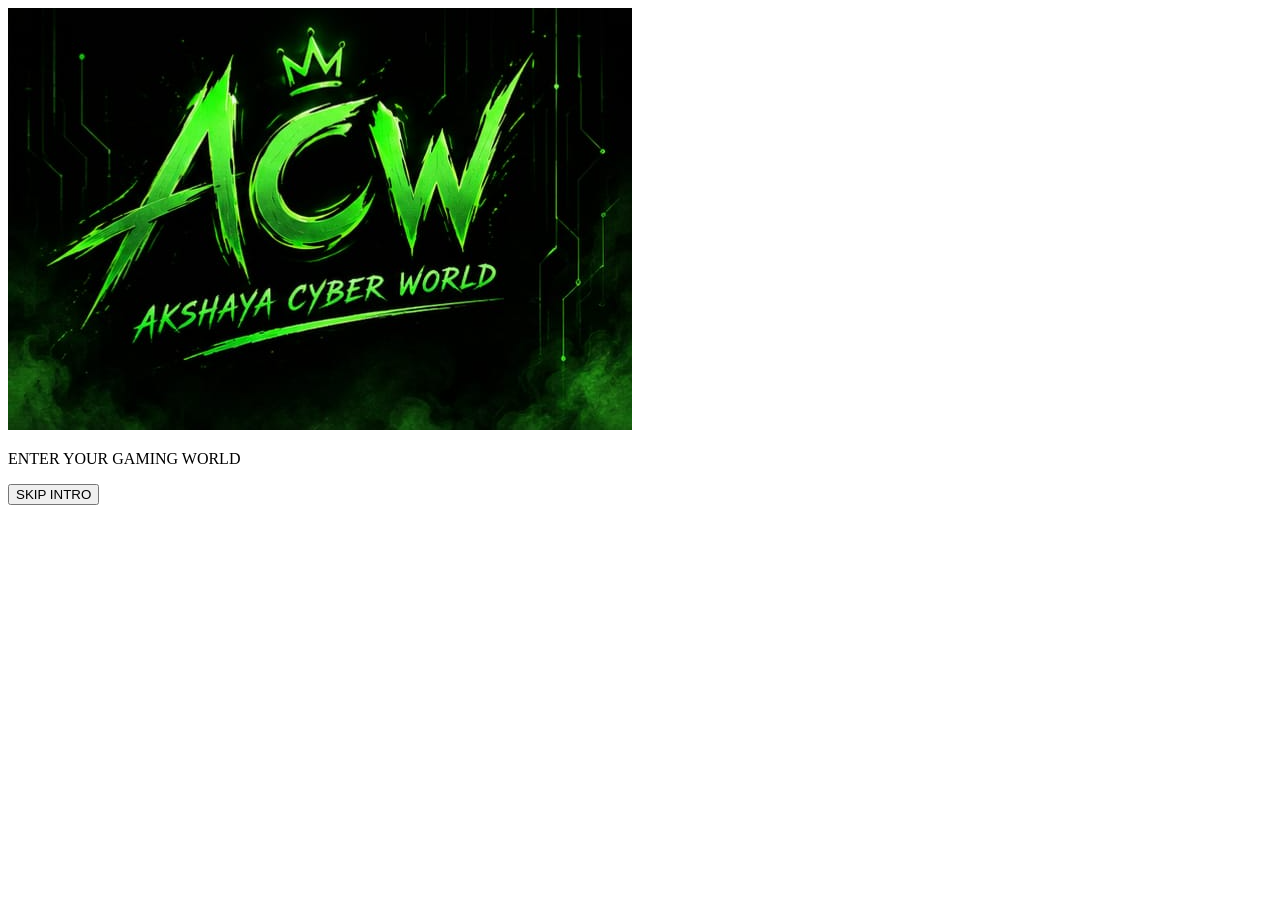
==== index.html @ 7d9d89f4 "Add initial HTML structure for gaming website This is the initial commit that adds the HTML structur" ====
<!DOCTYPE html>
<html lang="en">
<head>
  <meta charset="UTF-8">
  <meta name="viewport" content="width=device-width, initial-scale=1.0">
  <meta name="theme-color" content="#050805">
  <meta name="description" content="Explore browser games, challenges and high scores at Akshaya Cyber World.">
  <title>Akshaya Cyber World | Online Gaming</title>
  <link rel="stylesheet" href="style.css">
</head>
<body>

  <!-- ACW INTRO -->
  <section id="intro" class="intro-screen">
    <img src="acw-logo.png" alt="ACW - Akshaya Cyber World">
    <p>ENTER YOUR GAMING WORLD</p>
    <div class="loading-line"><span></span></div>
    <button id="skip-intro" class="skip-btn">SKIP INTRO</button>
  </section>

  <!-- WEBSITE -->
  <div id="app" class="app" hidden>

    <header class="topbar">
      <a href="#home" class="brand" aria-label="ACW Home">
        <img src="acw-logo.png" alt="ACW logo">
      </a>

      <div class="brand-text">
        <strong>AKSHAYA CYBER WORLD</strong>
        <span>YOUR GAMING UNIVERSE</span>
      </div>

      <button class="account-button" onclick="openAccount('login')">
        LOG IN
      </button>
    </header>

    <main id="home">

      <section class="welcome">
        <p class="eyebrow">WELCOME TO ACW</p>
        <h1>READY.<br><span>PLAY.</span> LEVEL UP.</h1>
        <p>Discover games. Beat your best. Have fun.</p>
        <a href="#games" class="primary-button">EXPLORE GAMES ↗</a>
      </section>

      <section class="search-section" id="search">
        <label for="game-search">FIND YOUR NEXT GAME</label>
        <div class="search-box">
          <span aria-hidden="true">⌕</span>
          <input id="game-search" type="search"
            placeholder="Search games..."
            autocomplete="off">
          <button id="clear-search" aria-label="Clear search">×</button>
        </div>
      </section>

      <section class="section" id="games">
        <div class="section-heading">
          <div>
            <p class="eyebrow">PICK YOUR CHALLENGE</p>
            <h2>GAME <span>ZONE</span></h2>
          </div>
          <span id="game-count" class="count">3 GAMES</span>
        </div>

        <div class="game-grid" id="game-grid">

          <article class="game-card" data-name="Brain Blitz" data-id="brain">
            <div class="game-art brain-art">🧩</div>
            <div class="game-info">
              <span class="game-category">PUZZLE</span>
              <h3>Brain Blitz</h3>
              <p>Challenge your logic and solve the puzzle.</p>
              <button class="game-button" onclick="playGame('brain')">
                PLAY NOW ↗
              </button>
            </div>
          </article>

          <article class="game-card" data-name="Reaction Rush" data-id="reaction">
            <div class="game-art reaction-art">⚡</div>
            <div class="game-info">
              <span class="game-category">ARCADE</span>
              <h3>Reaction Rush</h3>
              <p>Test your reflexes in a quick challenge.</p>
              <button class="game-button" onclick="playGame('reaction')">
                PLAY NOW ↗
              </button>
            </div>
          </article>

          <article class="game-card" data-name="Neon Racer" data-id="racer">
            <div class="game-art racer-art">🏎️</div>
            <div class="game-info">
              <span class="game-category">RACING</span>
              <h3>Neon Racer</h3>
              <p>Get ready for a future racing challenge.</p>
              <button class="game-button" onclick="playGame('racer')">
                COMING SOON
              </button>
            </div>
          </article>

        </div>

        <p id="no-results" hidden>No games found. Try another search.</p>
      </section>

      <section class="section recently-section" id="recent">
        <div class="section-heading">
          <div>
            <p class="eyebrow">JUMP BACK IN</p>
            <h2>RECENTLY <span>PLAYED</span></h2>
          </div>
        </div>
        <div id="recent-list" class="recent-list">
          <p class="empty-message">Your played games will appear here.</p>
        </div>
      </section>

      <section class="section challenge-section">
        <p class="eyebrow">TEST YOUR BRAIN</p>
        <h2>DAILY <span>PUZZLE</span></h2>
        <p>Ready for a quick challenge?</p>
        <button class="primary-button" onclick="playGame('brain')">
          TRY A PUZZLE ↗
        </button>
      </section>

    </main>

    <footer>
      <strong>ACW</strong>
      <p>AKSHAYA CYBER WORLD</p>
      <small>Play smart. Have fun.</small>
    </footer>

    <!-- GAME WINDOW -->
    <div id="game-modal" class="modal" hidden>
      <div class="modal-card">
        <button class="close-button" onclick="closeModal('game-modal')"
          aria-label="Close game">×</button>
        <div id="game-content"></div>
      </div>
    </div>

    <!-- ACCOUNT WINDOW -->
    <div id="account-modal" class="modal" hidden>
      <div class="modal-card account-card">
        <button class="close-button"
          onclick="closeModal('account-modal')" aria-label="Close">×</button>

        <p class="eyebrow">WELCOME TO ACW</p>
        <h2 id="account-title">LOG IN</h2>

        <div class="account-tabs">
          <button id="login-tab" class="tab active"
            onclick="openAccount('login')">LOG IN</button>
          <button id="signup-tab" class="tab"
            onclick="openAccount('signup')">CREATE ACCOUNT</button>
        </div>

        <form id="account-form">
          <div id="username-field" hidden>
            <label for="username">Username</label>
            <input id="username" name="username" minlength="3"
              maxlength="24" autocomplete="username"
              placeholder="Choose a username">
          </div>

          <div id="contact-field" hidden>
            <label for="contact">Email or mobile number</label>
            <input id="contact" name="contact" autocomplete="email"
              placeholder="Email or mobile number">
          </div>

          <div id="login-identity-field">
            <label for="identity">Username or email</label>
            <input id="identity" name="identity"
              autocomplete="username" placeholder="Enter username or email">
          </div>

          <div id="dob-field" hidden>
            <label for="dob">Date of birth</label>
            <input id="dob" name="dob" type="date" autocomplete="bday">
            <small>Your age eligibility will be checked.</small>
          </div>

          <div>
            <label for="password">Password</label>
            <input id="password" name="password" type="password"
              minlength="8" autocomplete="current-password"
              placeholder="Enter password" required>
          </div>

          <button class="primary-button submit-button" type="submit">
            CONTINUE
          </button>
          <p id="account-message" class="form-message" role="status"></p>
        </form>

        <p class="privacy-note">
          Account creation will be enabled after secure authentication setup.
        </p>
      </div>
    </div>

    <!-- MOBILE BOTTOM NAVIGATION -->
    <nav class="bottom-nav" aria-label="Main navigation">
      <a href="#home" class="nav-item active">
        <span>⌂</span><small>Home</small>
      </a>
      <button class="nav-item" onclick="openAccount('login')">
        <span>↪</span><small>Log in</small>
      </button>
      <a href="#search" class="nav-item">
        <span>⌕</span><small>Search</small>
      </a>
      <button class="nav-item" onclick="openProfile()">
        <span>◉</span><small>Profile</small>
      </button>
    </nav>

  </div>

  <script src="script.js"></script>
</body>
</html>
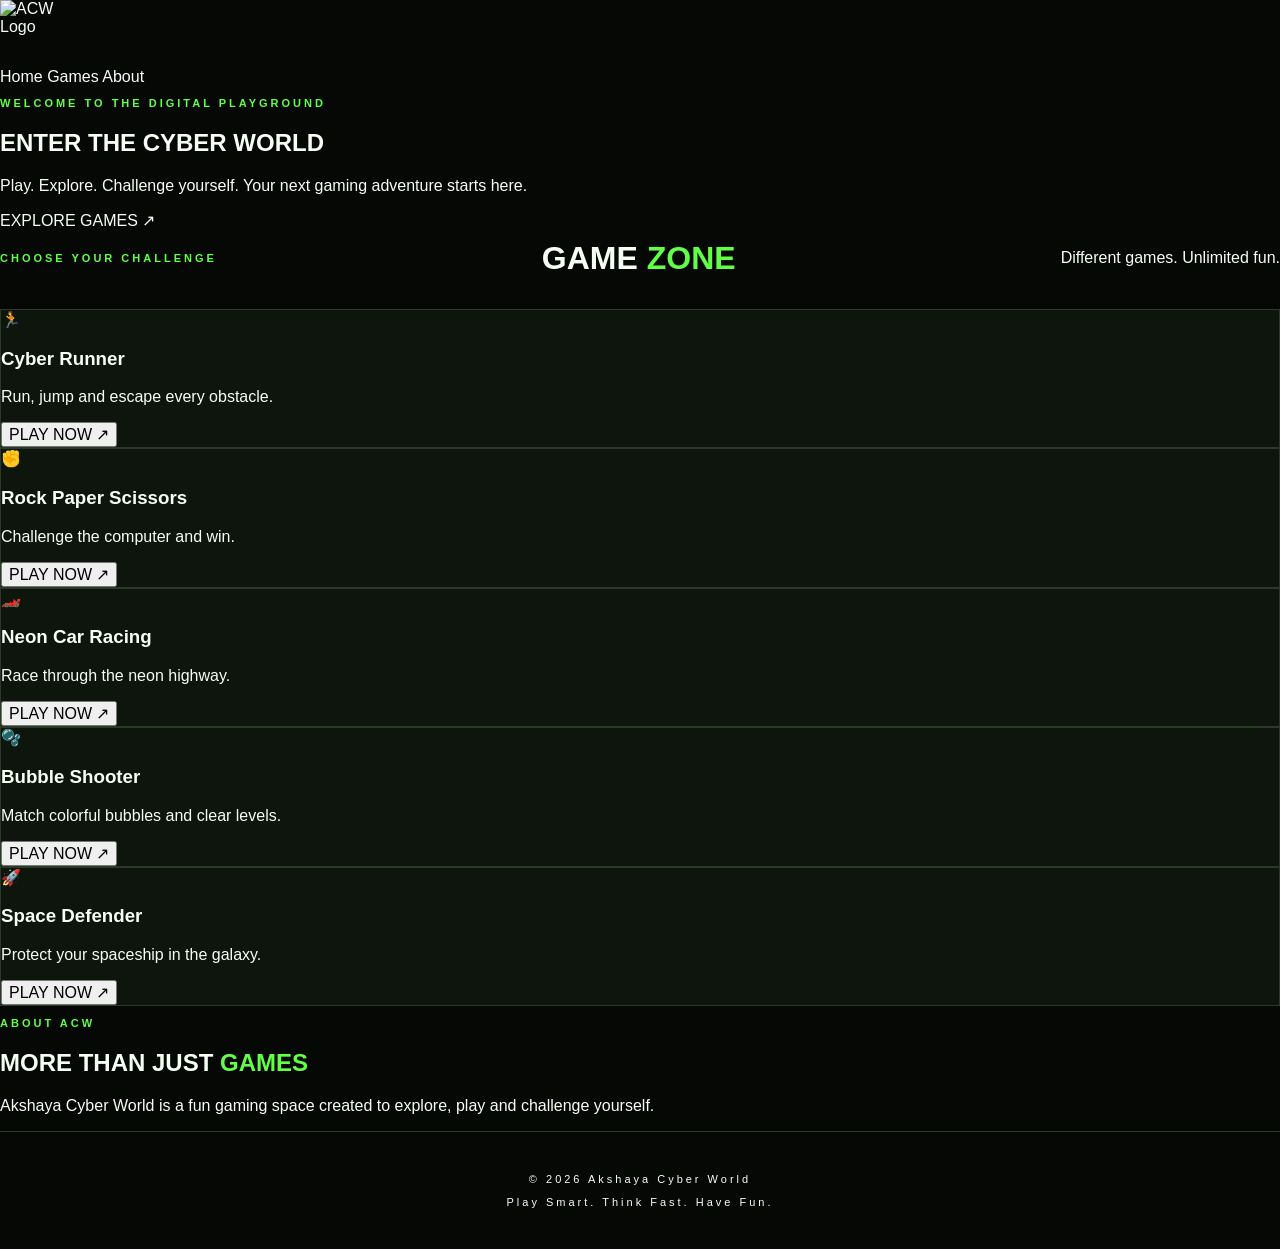
==== commit 0434ba6d: "Refactor index.html for improved structure and content" ====
--- a/index.html
+++ b/index.html
@@ -4,227 +4,97 @@
 <head>
   <meta charset="UTF-8">
   <meta name="viewport" content="width=device-width, initial-scale=1.0">
-  <meta name="theme-color" content="#050805">
-  <meta name="description" content="Explore browser games, challenges and high scores at Akshaya Cyber World.">
-  <title>Akshaya Cyber World | Online Gaming</title>
+  <title>ACW | Akshaya Cyber World</title>
   <link rel="stylesheet" href="style.css">
 </head>
 <body>
 
-  <!-- ACW INTRO -->
-  <section id="intro" class="intro-screen">
-    <img src="acw-logo.png" alt="ACW - Akshaya Cyber World">
-    <p>ENTER YOUR GAMING WORLD</p>
-    <div class="loading-line"><span></span></div>
-    <button id="skip-intro" class="skip-btn">SKIP INTRO</button>
-  </section>
+  <header class="navbar">
+    <a href="#" class="brand">
+      <img src="acw-logo-new.png" alt="ACW Logo">
+    </a>
 
-  <!-- WEBSITE -->
-  <div id="app" class="app" hidden>
+    <nav>
+      <a href="#home">Home</a>
+      <a href="#games">Games</a>
+      <a href="#about">About</a>
+    </nav>
+  </header>
 
-    <header class="topbar">
-      <a href="#home" class="brand" aria-label="ACW Home">
-        <img src="acw-logo.png" alt="ACW logo">
-      </a>
+  <main>
+    <section class="hero" id="home">
+      <div class="hero-content">
+        <p class="eyebrow">WELCOME TO THE DIGITAL PLAYGROUND</p>
+        <h1>ENTER THE <span>CYBER WORLD</span></h1>
+        <p class="hero-description">
+          Play. Explore. Challenge yourself.
+          Your next gaming adventure starts here.
+        </p>
+        <a href="#games" class="primary-btn">EXPLORE GAMES ↗</a>
+      </div>
+    </section>
 
-      <div class="brand-text">
-        <strong>AKSHAYA CYBER WORLD</strong>
-        <span>YOUR GAMING UNIVERSE</span>
+    <section class="games-section" id="games">
+      <div class="section-heading">
+        <p class="eyebrow">CHOOSE YOUR CHALLENGE</p>
+        <h2>GAME <span>ZONE</span></h2>
+        <p>Different games. Unlimited fun.</p>
       </div>
 
-      <button class="account-button" onclick="openAccount('login')">
-        LOG IN
-      </button>
-    </header>
+      <div class="games-grid">
 
-    <main id="home">
+        <article class="game-card">
+          <div class="game-icon">🏃</div>
+          <h3>Cyber Runner</h3>
+          <p>Run, jump and escape every obstacle.</p>
+          <button onclick="openGame('runner')">PLAY NOW ↗</button>
+        </article>
 
-      <section class="welcome">
-        <p class="eyebrow">WELCOME TO ACW</p>
-        <h1>READY.<br><span>PLAY.</span> LEVEL UP.</h1>
-        <p>Discover games. Beat your best. Have fun.</p>
-        <a href="#games" class="primary-button">EXPLORE GAMES ↗</a>
-      </section>
+        <article class="game-card">
+          <div class="game-icon">✊</div>
+          <h3>Rock Paper Scissors</h3>
+          <p>Challenge the computer and win.</p>
+          <button onclick="openGame('rps')">PLAY NOW ↗</button>
+        </article>
 
-      <section class="search-section" id="search">
-        <label for="game-search">FIND YOUR NEXT GAME</label>
-        <div class="search-box">
-          <span aria-hidden="true">⌕</span>
-          <input id="game-search" type="search"
-            placeholder="Search games..."
-            autocomplete="off">
-          <button id="clear-search" aria-label="Clear search">×</button>
-        </div>
-      </section>
+        <article class="game-card">
+          <div class="game-icon">🏎️</div>
+          <h3>Neon Car Racing</h3>
+          <p>Race through the neon highway.</p>
+          <button onclick="openGame('racing')">PLAY NOW ↗</button>
+        </article>
 
-      <section class="section" id="games">
-        <div class="section-heading">
-          <div>
-            <p class="eyebrow">PICK YOUR CHALLENGE</p>
-            <h2>GAME <span>ZONE</span></h2>
-          </div>
-          <span id="game-count" class="count">3 GAMES</span>
-        </div>
+        <article class="game-card">
+          <div class="game-icon">🫧</div>
+          <h3>Bubble Shooter</h3>
+          <p>Match colorful bubbles and clear levels.</p>
+          <button onclick="openGame('bubble')">PLAY NOW ↗</button>
+        </article>
 
-        <div class="game-grid" id="game-grid">
+        <article class="game-card">
+          <div class="game-icon">🚀</div>
+          <h3>Space Defender</h3>
+          <p>Protect your spaceship in the galaxy.</p>
+          <button onclick="openGame('space')">PLAY NOW ↗</button>
+        </article>
 
-          <article class="game-card" data-name="Brain Blitz" data-id="brain">
-            <div class="game-art brain-art">🧩</div>
-            <div class="game-info">
-              <span class="game-category">PUZZLE</span>
-              <h3>Brain Blitz</h3>
-              <p>Challenge your logic and solve the puzzle.</p>
-              <button class="game-button" onclick="playGame('brain')">
-                PLAY NOW ↗
-              </button>
-            </div>
-          </article>
+      </div>
+    </section>
 
-          <article class="game-card" data-name="Reaction Rush" data-id="reaction">
-            <div class="game-art reaction-art">⚡</div>
-            <div class="game-info">
-              <span class="game-category">ARCADE</span>
-              <h3>Reaction Rush</h3>
-              <p>Test your reflexes in a quick challenge.</p>
-              <button class="game-button" onclick="playGame('reaction')">
-                PLAY NOW ↗
-              </button>
-            </div>
-          </article>
+    <section class="about-section" id="about">
+      <p class="eyebrow">ABOUT ACW</p>
+      <h2>MORE THAN JUST <span>GAMES</span></h2>
+      <p>
+        Akshaya Cyber World is a fun gaming space
+        created to explore, play and challenge yourself.
+      </p>
+    </section>
+  </main>
 
-          <article class="game-card" data-name="Neon Racer" data-id="racer">
-            <div class="game-art racer-art">🏎️</div>
-            <div class="game-info">
-              <span class="game-category">RACING</span>
-              <h3>Neon Racer</h3>
-              <p>Get ready for a future racing challenge.</p>
-              <button class="game-button" onclick="playGame('racer')">
-                COMING SOON
-              </button>
-            </div>
-          </article>
-
-        </div>
-
-        <p id="no-results" hidden>No games found. Try another search.</p>
-      </section>
-
-      <section class="section recently-section" id="recent">
-        <div class="section-heading">
-          <div>
-            <p class="eyebrow">JUMP BACK IN</p>
-            <h2>RECENTLY <span>PLAYED</span></h2>
-          </div>
-        </div>
-        <div id="recent-list" class="recent-list">
-          <p class="empty-message">Your played games will appear here.</p>
-        </div>
-      </section>
-
-      <section class="section challenge-section">
-        <p class="eyebrow">TEST YOUR BRAIN</p>
-        <h2>DAILY <span>PUZZLE</span></h2>
-        <p>Ready for a quick challenge?</p>
-        <button class="primary-button" onclick="playGame('brain')">
-          TRY A PUZZLE ↗
-        </button>
-      </section>
-
-    </main>
-
-    <footer>
-      <strong>ACW</strong>
-      <p>AKSHAYA CYBER WORLD</p>
-      <small>Play smart. Have fun.</small>
-    </footer>
-
-    <!-- GAME WINDOW -->
-    <div id="game-modal" class="modal" hidden>
-      <div class="modal-card">
-        <button class="close-button" onclick="closeModal('game-modal')"
-          aria-label="Close game">×</button>
-        <div id="game-content"></div>
-      </div>
-    </div>
-
-    <!-- ACCOUNT WINDOW -->
-    <div id="account-modal" class="modal" hidden>
-      <div class="modal-card account-card">
-        <button class="close-button"
-          onclick="closeModal('account-modal')" aria-label="Close">×</button>
-
-        <p class="eyebrow">WELCOME TO ACW</p>
-        <h2 id="account-title">LOG IN</h2>
-
-        <div class="account-tabs">
-          <button id="login-tab" class="tab active"
-            onclick="openAccount('login')">LOG IN</button>
-          <button id="signup-tab" class="tab"
-            onclick="openAccount('signup')">CREATE ACCOUNT</button>
-        </div>
-
-        <form id="account-form">
-          <div id="username-field" hidden>
-            <label for="username">Username</label>
-            <input id="username" name="username" minlength="3"
-              maxlength="24" autocomplete="username"
-              placeholder="Choose a username">
-          </div>
-
-          <div id="contact-field" hidden>
-            <label for="contact">Email or mobile number</label>
-            <input id="contact" name="contact" autocomplete="email"
-              placeholder="Email or mobile number">
-          </div>
-
-          <div id="login-identity-field">
-            <label for="identity">Username or email</label>
-            <input id="identity" name="identity"
-              autocomplete="username" placeholder="Enter username or email">
-          </div>
-
-          <div id="dob-field" hidden>
-            <label for="dob">Date of birth</label>
-            <input id="dob" name="dob" type="date" autocomplete="bday">
-            <small>Your age eligibility will be checked.</small>
-          </div>
-
-          <div>
-            <label for="password">Password</label>
-            <input id="password" name="password" type="password"
-              minlength="8" autocomplete="current-password"
-              placeholder="Enter password" required>
-          </div>
-
-          <button class="primary-button submit-button" type="submit">
-            CONTINUE
-          </button>
-          <p id="account-message" class="form-message" role="status"></p>
-        </form>
-
-        <p class="privacy-note">
-          Account creation will be enabled after secure authentication setup.
-        </p>
-      </div>
-    </div>
-
-    <!-- MOBILE BOTTOM NAVIGATION -->
-    <nav class="bottom-nav" aria-label="Main navigation">
-      <a href="#home" class="nav-item active">
-        <span>⌂</span><small>Home</small>
-      </a>
-      <button class="nav-item" onclick="openAccount('login')">
-        <span>↪</span><small>Log in</small>
-      </button>
-      <a href="#search" class="nav-item">
-        <span>⌕</span><small>Search</small>
-      </a>
-      <button class="nav-item" onclick="openProfile()">
-        <span>◉</span><small>Profile</small>
-      </button>
-    </nav>
-
-  </div>
+  <footer>
+    <p>© 2026 Akshaya Cyber World</p>
+    <p>Play Smart. Think Fast. Have Fun.</p>
+  </footer>
 
   <script src="script.js"></script>
 </body>
--- a/style.css
+++ b/style.css
@@ -0,0 +1,606 @@
+
+:root {
+  --bg: #050805;
+  --panel: #0d150d;
+  --green: #61ff45;
+  --muted: #a3b3a0;
+  --border: #293b27;
+}
+
+* { box-sizing: border-box; }
+
+html {
+  scroll-behavior: smooth;
+  scroll-padding-top: 25px;
+}
+
+body {
+  margin: 0;
+  background: var(--bg);
+  color: #f5fff2;
+  font-family: Arial, sans-serif;
+}
+
+button, input { font: inherit; }
+button, a { -webkit-tap-highlight-color: transparent; }
+button { cursor: pointer; }
+a { color: inherit; text-decoration: none; }
+
+[hidden] { display: none !important; }
+
+.app {
+  width: 100%;
+  max-width: 1440px;
+  margin: auto;
+  padding-bottom: 25px;
+}
+
+/* INTRO */
+
+.intro-screen {
+  position: fixed;
+  inset: 0;
+  z-index: 1000;
+  background: #020402;
+  display: flex;
+  flex-direction: column;
+  align-items: center;
+  justify-content: center;
+  padding: 20px;
+  animation: introFade 0.6s ease;
+}
+
+.intro-screen img {
+  width: min(85vw, 620px);
+  max-height: 65vh;
+  object-fit: contain;
+  filter: drop-shadow(0 0 25px #3cff4260);
+  animation: logoReveal 1.2s ease both;
+}
+
+.intro-screen p {
+  color: var(--green);
+  letter-spacing: 4px;
+  font-size: 11px;
+  text-align: center;
+}
+
+.loading-line {
+  width: min(230px, 70vw);
+  height: 3px;
+  margin-top: 15px;
+  background: #1b291a;
+  overflow: hidden;
+}
+
+.loading-line span {
+  display: block;
+  width: 100%;
+  height: 100%;
+  background: var(--green);
+  transform-origin: left;
+  animation: loadLine 4.5s linear forwards;
+}
+
+.skip-btn {
+  position: absolute;
+  bottom: 25px;
+  right: 25px;
+  min-height: 44px;
+  padding: 10px 16px;
+  color: var(--green);
+  border: 1px solid var(--green);
+  background: transparent;
+}
+
+@keyframes logoReveal {
+  from { opacity: 0; transform: scale(.88); }
+  to { opacity: 1; transform: scale(1); }
+}
+
+@keyframes loadLine {
+  from { transform: scaleX(0); }
+  to { transform: scaleX(1); }
+}
+
+@keyframes introFade {
+  from { opacity: 0; }
+  to { opacity: 1; }
+}
+
+/* HEADER */
+
+.topbar {
+  min-height: 95px;
+  padding: 12px 6%;
+  display: flex;
+  align-items: center;
+  gap: 15px;
+  border-bottom: 1px solid var(--border);
+  background: #070b07;
+}
+
+.brand {
+  display: block;
+  width: 75px;
+  height: 68px;
+  flex-shrink: 0;
+}
+
+.brand img {
+  width: 100%;
+  height: 100%;
+  object-fit: contain;
+}
+
+.brand-text {
+  flex: 1;
+  display: flex;
+  flex-direction: column;
+  gap: 7px;
+}
+
+.brand-text strong {
+  color: var(--green);
+  font-size: clamp(11px, 2vw, 16px);
+  letter-spacing: 2px;
+}
+
+.brand-text span {
+  color: var(--muted);
+  font-size: 10px;
+  letter-spacing: 2px;
+}
+
+.account-button {
+  min-height: 46px;
+  padding: 0 18px;
+  color: var(--green);
+  border: 1px solid var(--green);
+  background: transparent;
+  font-weight: bold;
+}
+
+/* HERO */
+
+.welcome {
+  position: relative;
+  padding: 65px 8%;
+  background:
+    radial-gradient(ellipse at 85% 45%, #153514 0%, transparent 40%),
+    linear-gradient(120deg, #060906, #0a1009);
+  border-bottom: 1px solid var(--border);
+}
+
+.eyebrow {
+  color: var(--green);
+  font-size: 11px;
+  font-weight: bold;
+  letter-spacing: 3px;
+}
+
+.welcome h1 {
+  margin: 20px 0;
+  font-size: clamp(36px, 6vw, 68px);
+  line-height: 1.12;
+  letter-spacing: 1px;
+}
+
+.welcome h1 span,
+h2 span { color: var(--green); }
+
+.welcome > p:not(.eyebrow),
+.challenge-section > p:not(.eyebrow) {
+  color: var(--muted);
+  line-height: 1.7;
+}
+
+.primary-button {
+  min-height: 48px;
+  display: inline-flex;
+  justify-content: center;
+  align-items: center;
+  padding: 13px 20px;
+  background: var(--green);
+  color: #061005;
+  border: 1px solid var(--green);
+  font-size: 12px;
+  font-weight: 800;
+  letter-spacing: 1px;
+}
+
+/* SEARCH */
+
+.search-section {
+  padding: 28px 7% 10px;
+}
+
+.search-section label,
+.modal-card label {
+  display: block;
+  margin-bottom: 10px;
+  font-size: 12px;
+  font-weight: bold;
+  color: #eaffdf;
+}
+
+.search-box {
+  display: flex;
+  align-items: center;
+  gap: 10px;
+  min-height: 52px;
+  padding: 0 14px;
+  border: 1px solid var(--border);
+  background: var(--panel);
+}
+
+.search-box > span {
+  font-size: 28px;
+  color: var(--green);
+}
+
+.search-box input {
+  width: 100%;
+  min-width: 0;
+  min-height: 48px;
+  color: white;
+  background: transparent;
+  border: 0;
+  outline: none;
+}
+
+.search-box button {
+  min-width: 40px;
+  min-height: 40px;
+  border: 0;
+  background: transparent;
+  color: white;
+  font-size: 24px;
+}
+
+/* GAME CARDS */
+
+.section {
+  padding: 40px 7%;
+}
+
+.section-heading {
+  display: flex;
+  justify-content: space-between;
+  align-items: center;
+  gap: 12px;
+  margin-bottom: 22px;
+}
+
+.section-heading h2,
+.challenge-section h2,
+.modal-card h2 {
+  font-size: clamp(22px, 4vw, 32px);
+  margin: 10px 0;
+}
+
+.count {
+  color: var(--muted);
+  font-size: 11px;
+  white-space: nowrap;
+}
+
+.game-grid {
+  display: grid;
+  grid-template-columns: repeat(3, minmax(0, 1fr));
+  gap: 18px;
+}
+
+.game-card {
+  min-width: 0;
+  overflow: hidden;
+  border: 1px solid var(--border);
+  background: var(--panel);
+  transition: border-color .2s, transform .2s;
+}
+
+.game-card:hover {
+  border-color: var(--green);
+  transform: translateY(-3px);
+}
+
+.game-art {
+  min-height: 150px;
+  display: grid;
+  place-items: center;
+  font-size: 58px;
+  background: radial-gradient(circle, #1d3d19, #091009 70%);
+  border-bottom: 1px solid var(--border);
+}
+
+.reaction-art {
+  background: radial-gradient(circle, #264119, #091009 70%);
+}
+
+.racer-art {
+  background: radial-gradient(circle, #163c27, #091009 70%);
+}
+
+.game-info { padding: 20px; }
+
+.game-category {
+  color: var(--green);
+  font-size: 10px;
+  letter-spacing: 2px;
+}
+
+.game-info h3 { font-size: 18px; }
+
+.game-info p {
+  min-height: 45px;
+  color: var(--muted);
+  font-size: 13px;
+  line-height: 1.7;
+}
+
+.game-button {
+  width: 100%;
+  min-height: 48px;
+  padding: 12px 8px;
+  color: var(--green);
+  background: #0a1109;
+  border: 1px solid #416b39;
+  font-size: 11px;
+  font-weight: bold;
+}
+
+#no-results {
+  padding: 20px 0;
+  color: var(--muted);
+}
+
+.recent-list {
+  display: flex;
+  flex-wrap: wrap;
+  gap: 12px;
+}
+
+.recent-item {
+  min-height: 46px;
+  padding: 12px 16px;
+  border: 1px solid var(--border);
+  background: var(--panel);
+  color: var(--green);
+}
+
+.empty-message { color: var(--muted); }
+
+.challenge-section {
+  margin: 10px 7% 35px;
+  padding: 30px;
+  border: 1px solid var(--border);
+  background: linear-gradient(120deg, #101d0d, #070b07);
+}
+
+footer {
+  padding: 30px 15px;
+  text-align: center;
+  border-top: 1px solid var(--border);
+}
+
+footer strong {
+  color: var(--green);
+  font-size: 28px;
+}
+
+footer p {
+  font-size: 11px;
+  letter-spacing: 3px;
+}
+
+footer small { color: var(--muted); }
+
+/* MODALS */
+
+.modal {
+  position: fixed;
+  inset: 0;
+  z-index: 900;
+  display: flex;
+  align-items: center;
+  justify-content: center;
+  padding: 16px;
+  background: #000d;
+  overflow-y: auto;
+}
+
+.modal-card {
+  position: relative;
+  width: min(100%, 480px);
+  max-height: 90dvh;
+  overflow-y: auto;
+  padding: 28px 22px;
+  background: #0a1009;
+  border: 1px solid var(--green);
+}
+
+.close-button {
+  display: block;
+  margin-left: auto;
+  width: 44px;
+  height: 44px;
+  color: white;
+  background: transparent;
+  border: 1px solid var(--border);
+  font-size: 25px;
+}
+
+.account-tabs {
+  display: grid;
+  grid-template-columns: 1fr 1fr;
+  gap: 8px;
+  margin: 20px 0;
+}
+
+.tab {
+  min-height: 46px;
+  background: transparent;
+  color: var(--muted);
+  border: 1px solid var(--border);
+  font-size: 11px;
+  font-weight: bold;
+}
+
+.tab.active {
+  color: var(--green);
+  border-color: var(--green);
+}
+
+#account-form {
+  display: grid;
+  gap: 17px;
+}
+
+#account-form input {
+  width: 100%;
+  min-height: 48px;
+  padding: 12px;
+  background: #050805;
+  color: white;
+  border: 1px solid #334432;
+  border-radius: 0;
+}
+
+#account-form small,
+.privacy-note {
+  color: var(--muted);
+  font-size: 11px;
+  line-height: 1.6;
+}
+
+.submit-button { width: 100%; }
+
+.form-message {
+  color: var(--green);
+  font-size: 13px;
+  line-height: 1.6;
+}
+
+/* MOBILE NAV */
+
+.bottom-nav { display: none; }
+
+@media (max-width: 700px) {
+  body { padding-bottom: 76px; }
+
+  .topbar {
+    min-height: 20vh;
+    padding: 10px 15px;
+    gap: 10px;
+  }
+
+  .brand {
+    width: 66px;
+    height: 66px;
+  }
+
+  .brand-text strong {
+    font-size: 11px;
+    letter-spacing: 1px;
+    line-height: 1.6;
+  }
+
+  .brand-text span {
+    font-size: 9px;
+    letter-spacing: 1px;
+  }
+
+  .account-button {
+    min-height: 44px;
+    padding: 0 10px;
+    font-size: 10px;
+  }
+
+  .welcome { padding: 42px 6%; }
+
+  .welcome h1 { font-size: clamp(32px, 9vw, 48px); }
+
+  .section { padding: 30px 5%; }
+
+  .search-section { padding: 24px 5% 5px; }
+
+  .game-grid { grid-template-columns: 1fr; gap: 16px; }
+
+  .game-card {
+    display: grid;
+    grid-template-columns: 105px minmax(0, 1fr);
+  }
+
+  .game-art {
+    min-height: 100%;
+    font-size: 40px;
+    border-bottom: 0;
+    border-right: 1px solid var(--border);
+  }
+
+  .game-info { padding: 14px; }
+
+  .game-info h3 {
+    font-size: 16px;
+    margin: 8px 0;
+  }
+
+  .game-info p {
+    min-height: 0;
+    font-size: 12px;
+    margin: 8px 0 12px;
+  }
+
+  .game-button { min-height: 48px; }
+
+  .challenge-section {
+    margin: 5px 5% 25px;
+    padding: 22px 16px;
+  }
+
+  .bottom-nav {
+    position: fixed;
+    z-index: 500;
+    bottom: 0;
+    left: 0;
+    right: 0;
+    min-height: 70px;
+    padding: 6px 4px max(6px, env(safe-area-inset-bottom));
+    display: grid;
+    grid-template-columns: repeat(4, 1fr);
+    background: #080d08;
+    border-top: 1px solid #34502e;
+  }
+
+  .nav-item {
+    display: flex;
+    flex-direction: column;
+    justify-content: center;
+    align-items: center;
+    gap: 4px;
+    min-width: 0;
+    min-height: 48px;
+    border: 0;
+    background: transparent;
+    color: #c4d0c1;
+  }
+
+  .nav-item span { font-size: 23px; }
+  .nav-item small { font-size: 10px; }
+
+  .nav-item.active { color: var(--green); }
+
+  .modal { padding: 10px; }
+
+  .modal-card { padding: 20px 16px; }
+
+  .intro-screen img { width: 94vw; }
+}
+
+@media (prefers-reduced-motion: reduce) {
+  *, *::before, *::after {
+    animation-duration: .01ms !important;
+    scroll-behavior: auto !important;
+    transition-duration: .01ms !important;
+  }
+}
